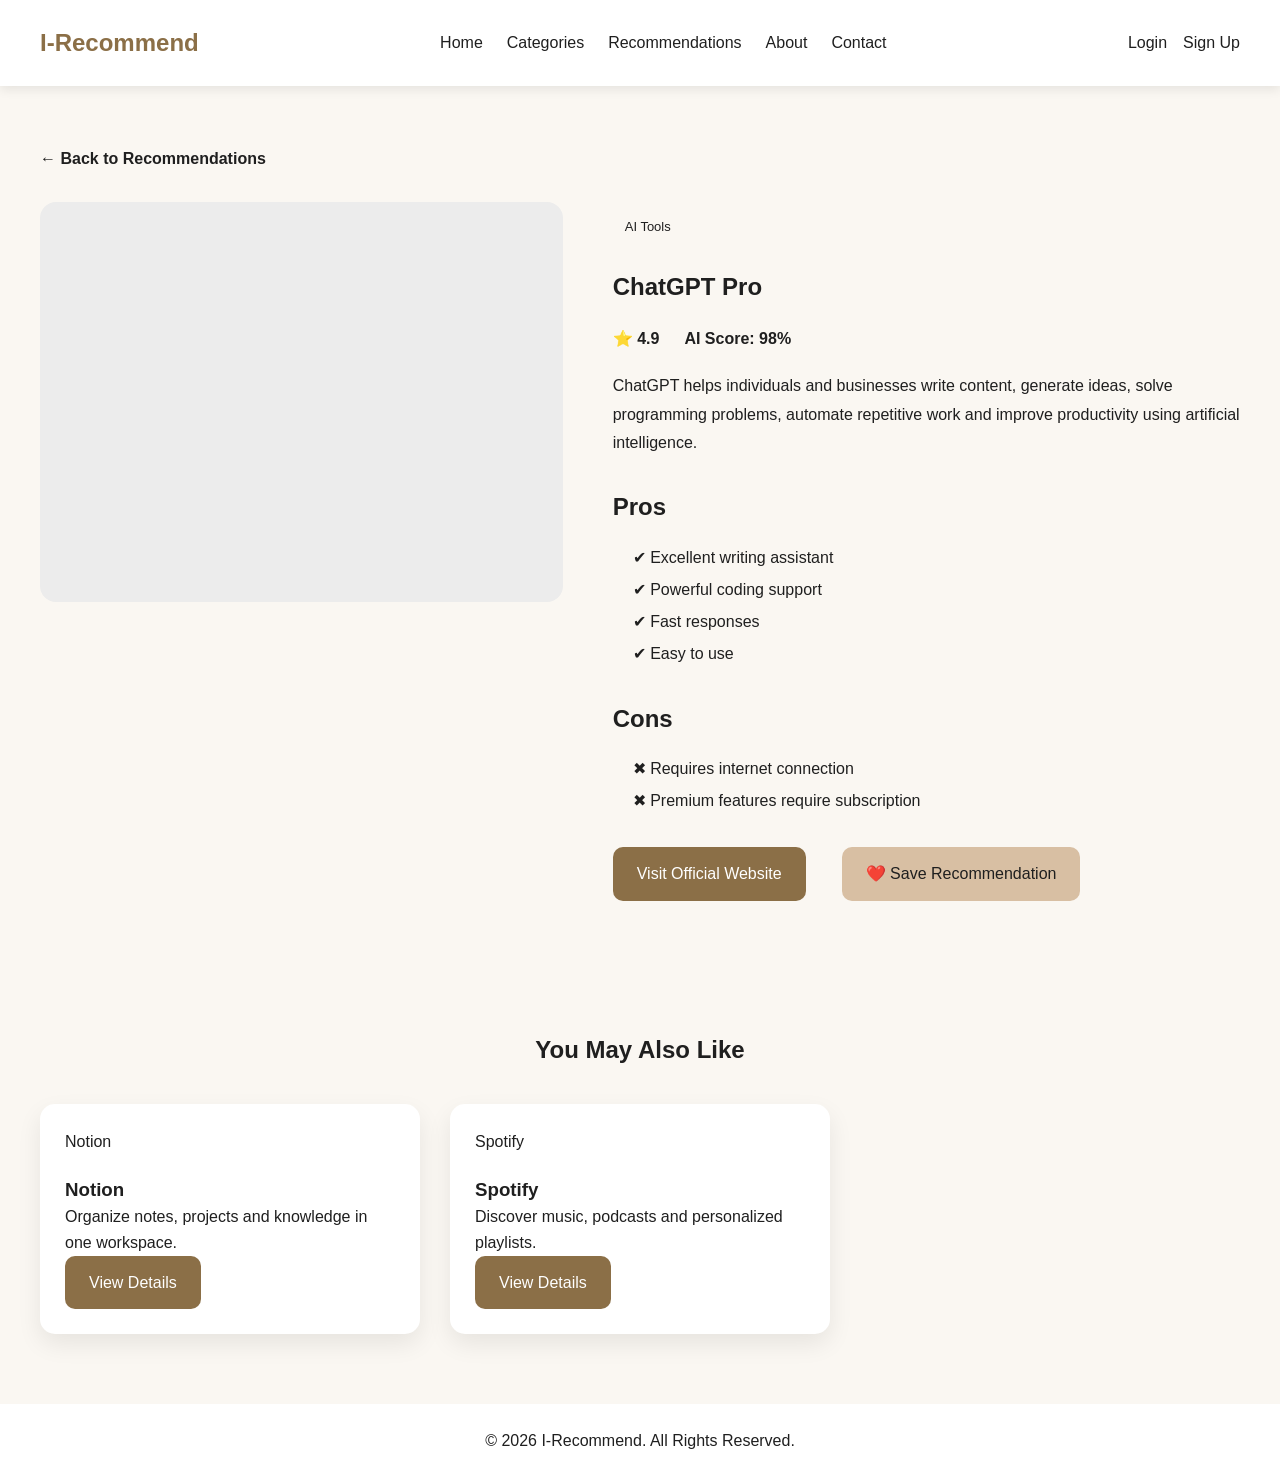
==== recommendation-details.html @ be0c8272 "Create dynamic recommendation details page" ====
<!DOCTYPE html>
<html lang="en">

<head>

<meta charset="UTF-8">

<meta name="viewport" content="width=device-width, initial-scale=1.0">

<title>Recommendation Details | I-Recommend</title>

<link rel="stylesheet" href="css/variables.css">
<link rel="stylesheet" href="css/styles.css">
<link rel="stylesheet" href="css/responsive.css">
<link rel="stylesheet" href="css/animations.css">

</head>

<body>

<header>

<nav class="navbar">

<div class="logo">
I-Recommend
</div>

<ul class="nav-links">

<li><a href="index.html">Home</a></li>
<li><a href="categories.html">Categories</a></li>
<li><a href="recommendation.html">Recommendations</a></li>
<li><a href="about.html">About</a></li>
<li><a href="contact.html">Contact</a></li>

</ul>

<div class="auth-buttons">

<a href="login.html">Login</a>

<a href="signup.html">Sign Up</a>

</div>

</nav>

</header>

<main>

<section class="details-hero">

<a href="recommendation.html" class="back-link">
← Back to Recommendations
</a>

<div class="details-container">

<div class="details-image">

<div class="placeholder-image">

</div>

</div>

<div class="details-content">

<span class="category-tag">

AI Tools

</span>

<h1>

ChatGPT Pro

</h1>

<div class="details-rating">

<span>⭐ 4.9</span>

<span>AI Score: 98%</span>

</div>

<p>

ChatGPT helps individuals and businesses write content, generate ideas, solve programming problems, automate repetitive work and improve productivity using artificial intelligence.

</p>


<h2>

Pros

</h2>

<ul class="pros-list">

<li>✔ Excellent writing assistant</li>

<li>✔ Powerful coding support</li>

<li>✔ Fast responses</li>

<li>✔ Easy to use</li>

</ul>



<h2>

Cons

</h2>

<ul class="cons-list">

<li>✖ Requires internet connection</li>

<li>✖ Premium features require subscription</li>

</ul>



<div class="details-actions">

<a href="#" class="primary-btn">

Visit Official Website

</a>

<a href="#" class="secondary-btn">

❤️ Save Recommendation

</a>

</div>

</div>

</div>

</section>



<section class="related-recommendations">

<h2>

You May Also Like

</h2>

<div class="recommendation-grid">


<div class="recommendation-card">

<div class="placeholder-image">

Notion

</div>

<h3>Notion</h3>

<p>
Organize notes, projects and knowledge in one workspace.
</p>

<a href="#" class="primary-btn">

View Details

</a>

</div>



<div class="recommendation-card">

<div class="placeholder-image">

Spotify

</div>

<h3>Spotify</h3>

<p>
Discover music, podcasts and personalized playlists.
</p>

<a href="#" class="primary-btn">

View Details

</a>

</div>

</div>

</section>

</main>

<footer>

<p>

© 2026 I-Recommend. All Rights Reserved.

</p>

</footer>

<script src="js/app.js"></script>

<script src="js/details.js"></script>

</body>

</html>
---- css/variables.css ----
:root {

/* Brand Colors */

--primary-color: #8B6F47;
--secondary-color: #D8BFA3;
--accent-color: #6A4E42;

--background-color: #FAF7F2;
--surface-color: #FFFFFF;

--text-primary: #1F1F1F;
--text-secondary: #6B6B6B;


/* Buttons */

--button-radius: 10px;


/* Typography */

--font-primary: "Inter", Arial, sans-serif;


/* Spacing System */

--space-xs: 8px;
--space-sm: 16px;
--space-md: 24px;
--space-lg: 40px;
--space-xl: 80px;


/* Shadows */

--shadow-small:
0 4px 10px rgba(0,0,0,0.08);


--shadow-medium:
0 10px 30px rgba(0,0,0,0.12);


}
---- css/styles.css ----
/* Global Reset */

* {
margin: 0;
padding: 0;
box-sizing: border-box;
}



body {

font-family: var(--font-primary);

background: var(--background-color);

color: var(--text-primary);

line-height: 1.6;

}

.container {
width: min(1200px, 90%);
margin: 0 auto;
}



a {

text-decoration: none;

color: inherit;

}



ul {

list-style: none;

}



/* Navigation */


.navbar {

display: flex;

justify-content: space-between;

align-items: center;

padding: var(--space-md) var(--space-lg);

background: var(--surface-color);

box-shadow: var(--shadow-small);

}



.logo {

font-size: 24px;

font-weight: 700;

color: var(--primary-color);

}



.nav-links {

display: flex;

gap: var(--space-md);

}



.nav-links a {

color: var(--text-primary);

}



.auth-buttons {

display: flex;

gap: var(--space-sm);

}




/* Hero */


.hero {

display: flex;

justify-content: space-between;

align-items: center;

padding: var(--space-xl) var(--space-lg);

}



.hero-content {

max-width: 600px;

}



.hero h1 {

font-size: 48px;

line-height: 1.2;

margin-bottom: var(--space-md);

}



.hero p {

color: var(--text-secondary);

font-size: 18px;

margin-bottom: var(--space-lg);

}




/* Buttons */


.primary-btn,
.secondary-btn {

display: inline-block;

padding: 14px 24px;

border-radius: var(--button-radius);

margin-right: var(--space-sm);

}



.primary-btn {

background: var(--primary-color);

color:white;

}



.secondary-btn {

background: var(--secondary-color);

}



/* Categories */


.categories-preview {

padding: var(--space-xl) var(--space-lg);

}



.category-container {

display:grid;

grid-template-columns:repeat(4,1fr);

gap:var(--space-md);

}



.category-card {

background:white;

padding:40px;

border-radius:var(--button-radius);

box-shadow:var(--shadow-small);

text-align:center;

}



/* Footer */


footer {

text-align:center;

padding:var(--space-md);

background:white;

}

.ai-section,
.newsletter {
padding-left: 40px;
padding-right: 40px;
}

.ai-section h2,
.newsletter h2 {
margin-bottom: 10px;
}

.ai-section p,
.newsletter p {
margin-top: 0;
}

/* =========================
RECOMMENDATION PAGE
========================= */


.search-section {

padding: 40px 20px;

display: flex;

justify-content: center;

}



.search-container {

display: flex;

gap: 15px;

width: 100%;

max-width: 800px;

}



.search-container input {

flex: 1;

padding: 15px 20px;

border-radius: 10px;

border: 1px solid #ddd;

font-size: 16px;

}





.filter-section {

padding: 30px 40px;

text-align: center;

}



.filters {

display: flex;

justify-content: center;

gap: 20px;

margin-top: 25px;

flex-wrap: wrap;

}



.filters select {

padding: 12px 20px;

border-radius: 8px;

border: 1px solid #ddd;

font-size: 15px;

}






.recommendations {

padding: 50px 40px;

}



.recommendations h2 {

text-align: center;

margin-bottom: 35px;

}





.recommendation-grid {

display: grid;

grid-template-columns: repeat(3, 1fr);

gap: 30px;

}






.recommendation-card {

padding: 25px;

border-radius: 15px;

background: white;

box-shadow: 0 10px 25px rgba(0,0,0,0.08);

transition: transform 0.3s ease;

}





.recommendation-card:hover {

transform: translateY(-5px);

}





.recommendation-card img {

width: 100%;

height: 180px;

object-fit: cover;

border-radius: 10px;

}



.recommendation-card h3 {

margin-top: 20px;

}



.category-tag {

display: inline-block;

margin: 10px 0;

padding: 5px 12px;

border-radius: 20px;

font-size: 13px;

}



.card-footer {

display: flex;

justify-content: space-between;

margin: 20px 0;

font-size: 14px;

}





@media (max-width: 900px) {


.recommendation-grid {

grid-template-columns: repeat(2, 1fr);

}


}





@media (max-width: 600px) {


.search-container {

flex-direction: column;

}



.recommendation-grid {

grid-template-columns: 1fr;

}



.recommendations {

padding: 30px 20px;

}


}

/* =====================================
RECOMMENDATION DETAILS PAGE
===================================== */

.details-hero{

padding:60px 40px;

}

.back-link{

display:inline-block;

margin-bottom:30px;

text-decoration:none;

font-weight:600;

}

.details-container{

display:grid;

grid-template-columns:1fr 1.2fr;

gap:50px;

align-items:start;

}

.details-image{

width:100%;

}

.details-image .placeholder-image{

height:400px;

border-radius:16px;

display:flex;

justify-content:center;

align-items:center;

font-size:2rem;

font-weight:bold;

background:#ececec;

}

.details-content h1{

margin:15px 0;

}

.details-rating{

display:flex;

gap:25px;

margin:20px 0;

font-weight:600;

}

.details-content p{

line-height:1.8;

margin-bottom:30px;

}

.pros-list,
.cons-list{

margin:15px 0 30px 20px;

line-height:2;

}

.details-actions{

display:flex;

gap:20px;

flex-wrap:wrap;

margin-top:30px;

}

.related-recommendations{

padding:70px 40px;

}

.related-recommendations h2{

text-align:center;

margin-bottom:35px;

}

@media (max-width:900px){

.details-container{

grid-template-columns:1fr;

}

.details-image .placeholder-image{

height:280px;

}

}
---- css/responsive.css ----
/* =========================
TABLET RESPONSIVENESS
========================= */


@media (max-width: 1024px) {


.navbar {

padding: 20px 30px;

}



.hero {

padding: 70px 30px;

gap: 30px;

}



.hero h1 {

font-size: 45px;

}



.hero-image {

width: 300px;

height: 300px;

}



.category-container {

grid-template-columns: repeat(2, 1fr);

}


}





/* =========================
MOBILE RESPONSIVENESS
========================= */


@media (max-width: 768px) {



.navbar {

flex-direction: column;

gap: 20px;

padding: 20px;

}



.nav-links {

flex-direction: column;

text-align: center;

gap: 15px;

}



.auth-buttons {

justify-content: center;

}



.hero {

flex-direction: column;

text-align: center;

padding: 50px 20px;

}



.hero h1 {

font-size: 36px;

}



.hero p {

font-size: 16px;

}



.hero-actions {

flex-direction: column;

align-items: center;

}



.hero-image {

width: 250px;

height: 250px;

}



.category-container {

grid-template-columns: 1fr;

}



.categories-preview {

padding: 50px 20px;

}



.ai-section {

padding: 50px 20px;

}



.newsletter {

padding: 50px 20px;

}


}
---- css/animations.css ----
/* =========================
FADE ANIMATION
========================= */


@keyframes fadeIn {

from {

opacity: 0;

transform: translateY(20px);

}


to {

opacity: 1;

transform: translateY(0);

}

}





/* =========================
FLOAT ANIMATION
========================= */


@keyframes float {


0% {

transform: translateY(0);

}



50% {

transform: translateY(-15px);

}



100% {

transform: translateY(0);

}


}





/* =========================
APPLY ANIMATIONS
========================= */


.hero-content {

animation: fadeIn 1s ease forwards;

}



.ai-card {

animation: float 4s ease-in-out infinite;

}



.category-card {

animation: fadeIn 0.8s ease forwards;

}





/* =========================
HOVER EFFECTS
========================= */


.category-card:hover {

transition: transform 0.3s ease;

}



.primary-btn:hover,
.secondary-btn:hover {

transition: all 0.3s ease;

}
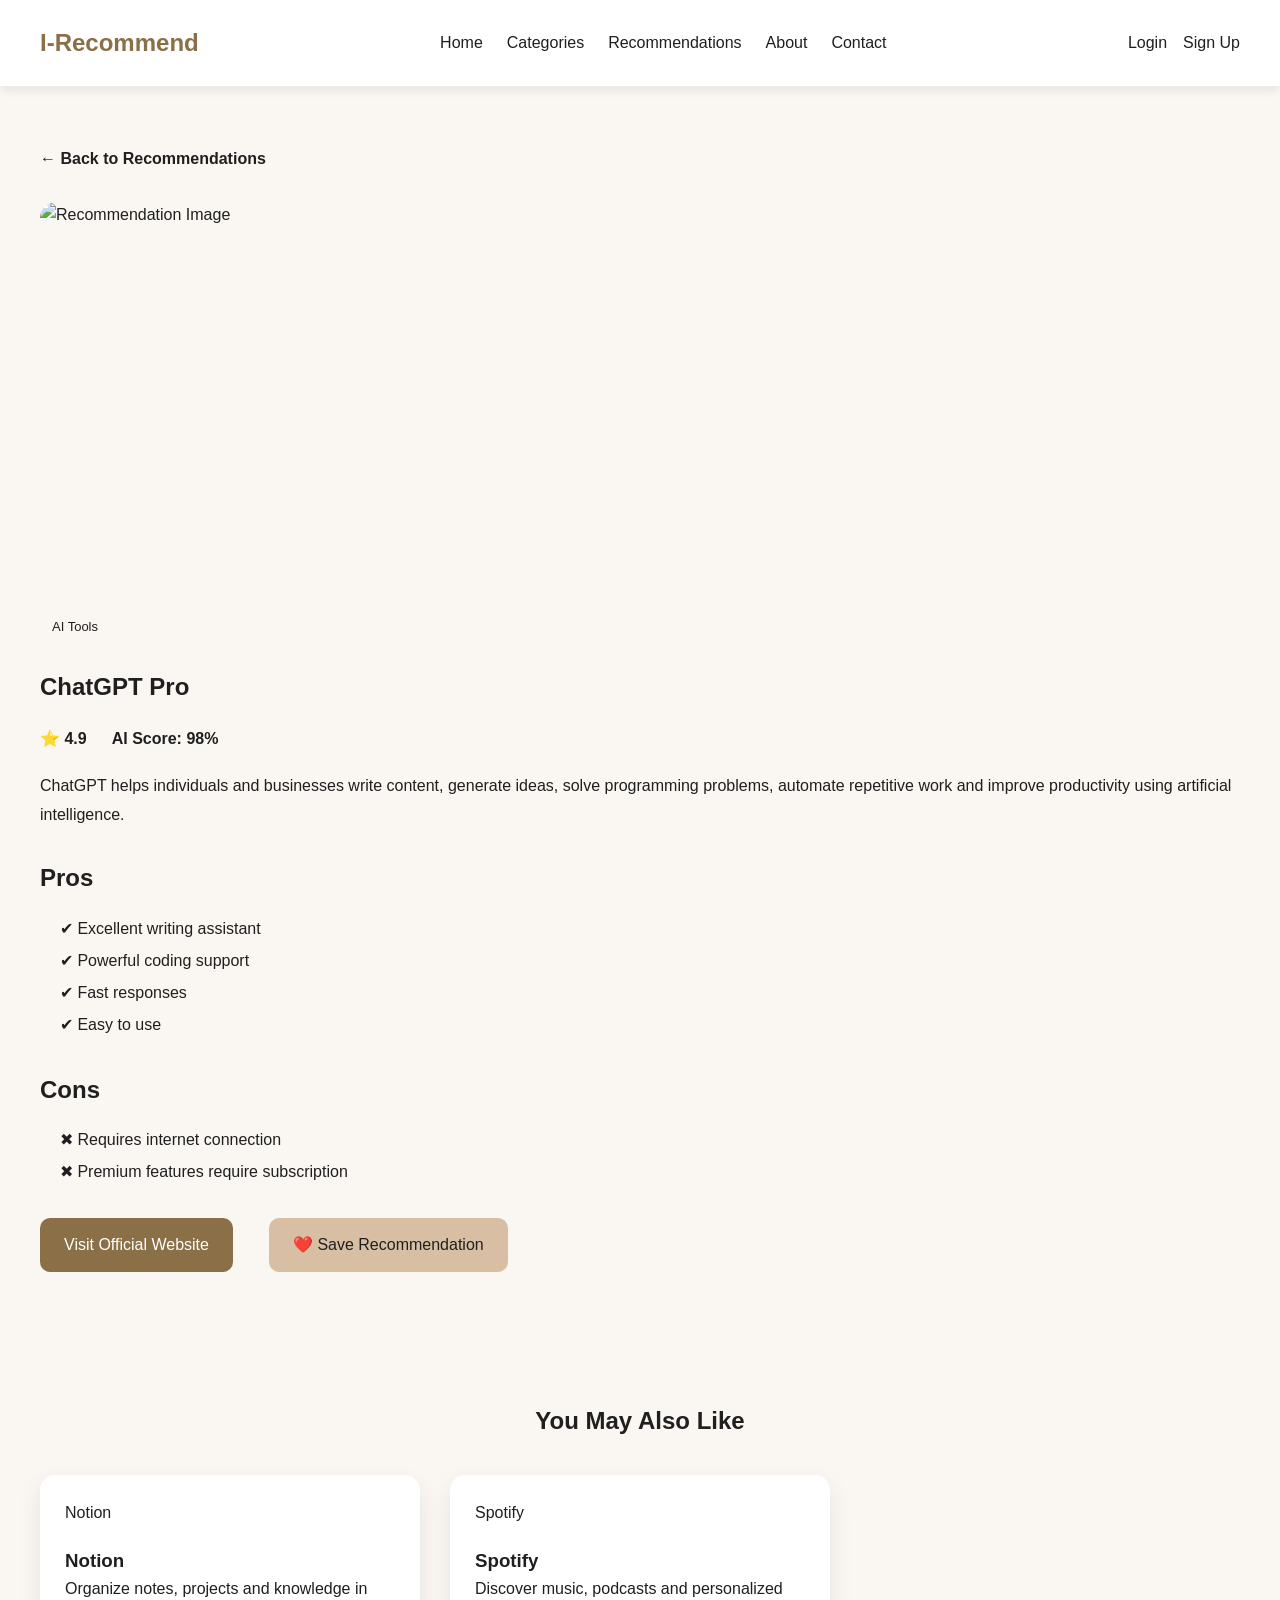
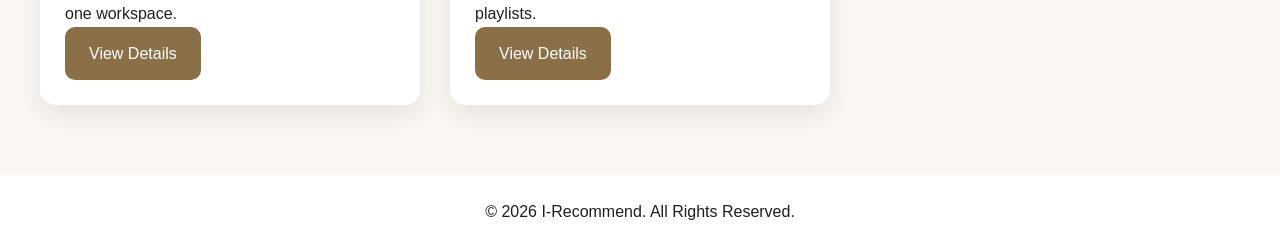
==== commit d7a9d0f8: "Add dynamic recommendationdetails and image loading" ====
--- a/recommendation-details.html
+++ b/recommendation-details.html
@@ -60,92 +60,159 @@
 
 <div class="details-image">
 
+    <img
+       id="recommendationImage"
+       src=""
+       alt="Recommendation Image"
+       >
+
+</div>
+
+</div>
+
+<div class="details-content">
+
+<span class="category-tag">
+
+AI Tools
+
+</span>
+
+<h1>
+
+ChatGPT Pro
+
+</h1>
+
+<div class="details-rating">
+
+<span>⭐ 4.9</span>
+
+<span>AI Score: 98%</span>
+
+</div>
+
+<p>
+
+ChatGPT helps individuals and businesses write content, generate ideas, solve programming problems, automate repetitive work and improve productivity using artificial intelligence.
+
+</p>
+
+
+<h2>
+
+Pros
+
+</h2>
+
+<ul class="pros-list">
+
+<li>✔ Excellent writing assistant</li>
+
+<li>✔ Powerful coding support</li>
+
+<li>✔ Fast responses</li>
+
+<li>✔ Easy to use</li>
+
+</ul>
+
+
+
+<h2>
+
+Cons
+
+</h2>
+
+<ul class="cons-list">
+
+<li>✖ Requires internet connection</li>
+
+<li>✖ Premium features require subscription</li>
+
+</ul>
+
+
+
+<div class="details-actions">
+
+<a href="#" class="primary-btn">
+
+Visit Official Website
+
+</a>
+
+<a href="#" class="secondary-btn">
+
+❤️ Save Recommendation
+
+</a>
+
+</div>
+
+</div>
+
+</div>
+
+</section>
+
+
+
+<section class="related-recommendations">
+
+<h2>
+
+You May Also Like
+
+</h2>
+
+<div class="recommendation-grid">
+
+
+<div class="recommendation-card">
+
 <div class="placeholder-image">
 
-</div>
-
-</div>
-
-<div class="details-content">
-
-<span class="category-tag">
-
-AI Tools
-
-</span>
-
-<h1>
-
-ChatGPT Pro
-
-</h1>
-
-<div class="details-rating">
-
-<span>⭐ 4.9</span>
-
-<span>AI Score: 98%</span>
-
-</div>
-
-<p>
-
-ChatGPT helps individuals and businesses write content, generate ideas, solve programming problems, automate repetitive work and improve productivity using artificial intelligence.
-
-</p>
-
-
-<h2>
-
-Pros
-
-</h2>
-
-<ul class="pros-list">
-
-<li>✔ Excellent writing assistant</li>
-
-<li>✔ Powerful coding support</li>
-
-<li>✔ Fast responses</li>
-
-<li>✔ Easy to use</li>
-
-</ul>
-
-
-
-<h2>
-
-Cons
-
-</h2>
-
-<ul class="cons-list">
-
-<li>✖ Requires internet connection</li>
-
-<li>✖ Premium features require subscription</li>
-
-</ul>
-
-
-
-<div class="details-actions">
+Notion
+
+</div>
+
+<h3>Notion</h3>
+
+<p>
+Organize notes, projects and knowledge in one workspace.
+</p>
 
 <a href="#" class="primary-btn">
 
-Visit Official Website
-
-</a>
-
-<a href="#" class="secondary-btn">
-
-❤️ Save Recommendation
-
-</a>
-
-</div>
+View Details
+
+</a>
+
+</div>
+
+
+
+<div class="recommendation-card">
+
+<div class="placeholder-image">
+
+Spotify
+
+</div>
+
+<h3>Spotify</h3>
+
+<p>
+Discover music, podcasts and personalized playlists.
+</p>
+
+<a href="#" class="primary-btn">
+
+View Details
+
+</a>
 
 </div>
 
@@ -153,69 +220,6 @@
 
 </section>
 
-
-
-<section class="related-recommendations">
-
-<h2>
-
-You May Also Like
-
-</h2>
-
-<div class="recommendation-grid">
-
-
-<div class="recommendation-card">
-
-<div class="placeholder-image">
-
-Notion
-
-</div>
-
-<h3>Notion</h3>
-
-<p>
-Organize notes, projects and knowledge in one workspace.
-</p>
-
-<a href="#" class="primary-btn">
-
-View Details
-
-</a>
-
-</div>
-
-
-
-<div class="recommendation-card">
-
-<div class="placeholder-image">
-
-Spotify
-
-</div>
-
-<h3>Spotify</h3>
-
-<p>
-Discover music, podcasts and personalized playlists.
-</p>
-
-<a href="#" class="primary-btn">
-
-View Details
-
-</a>
-
-</div>
-
-</div>
-
-</section>
-
 </main>
 
 <footer>
--- a/css/styles.css
+++ b/css/styles.css
@@ -650,3 +650,17 @@
 }
 
 }
+
+.details-image img{
+
+width:100%;
+
+height:400px;
+
+object-fit:cover;
+
+border-radius:16px;
+
+display:block;
+
+}
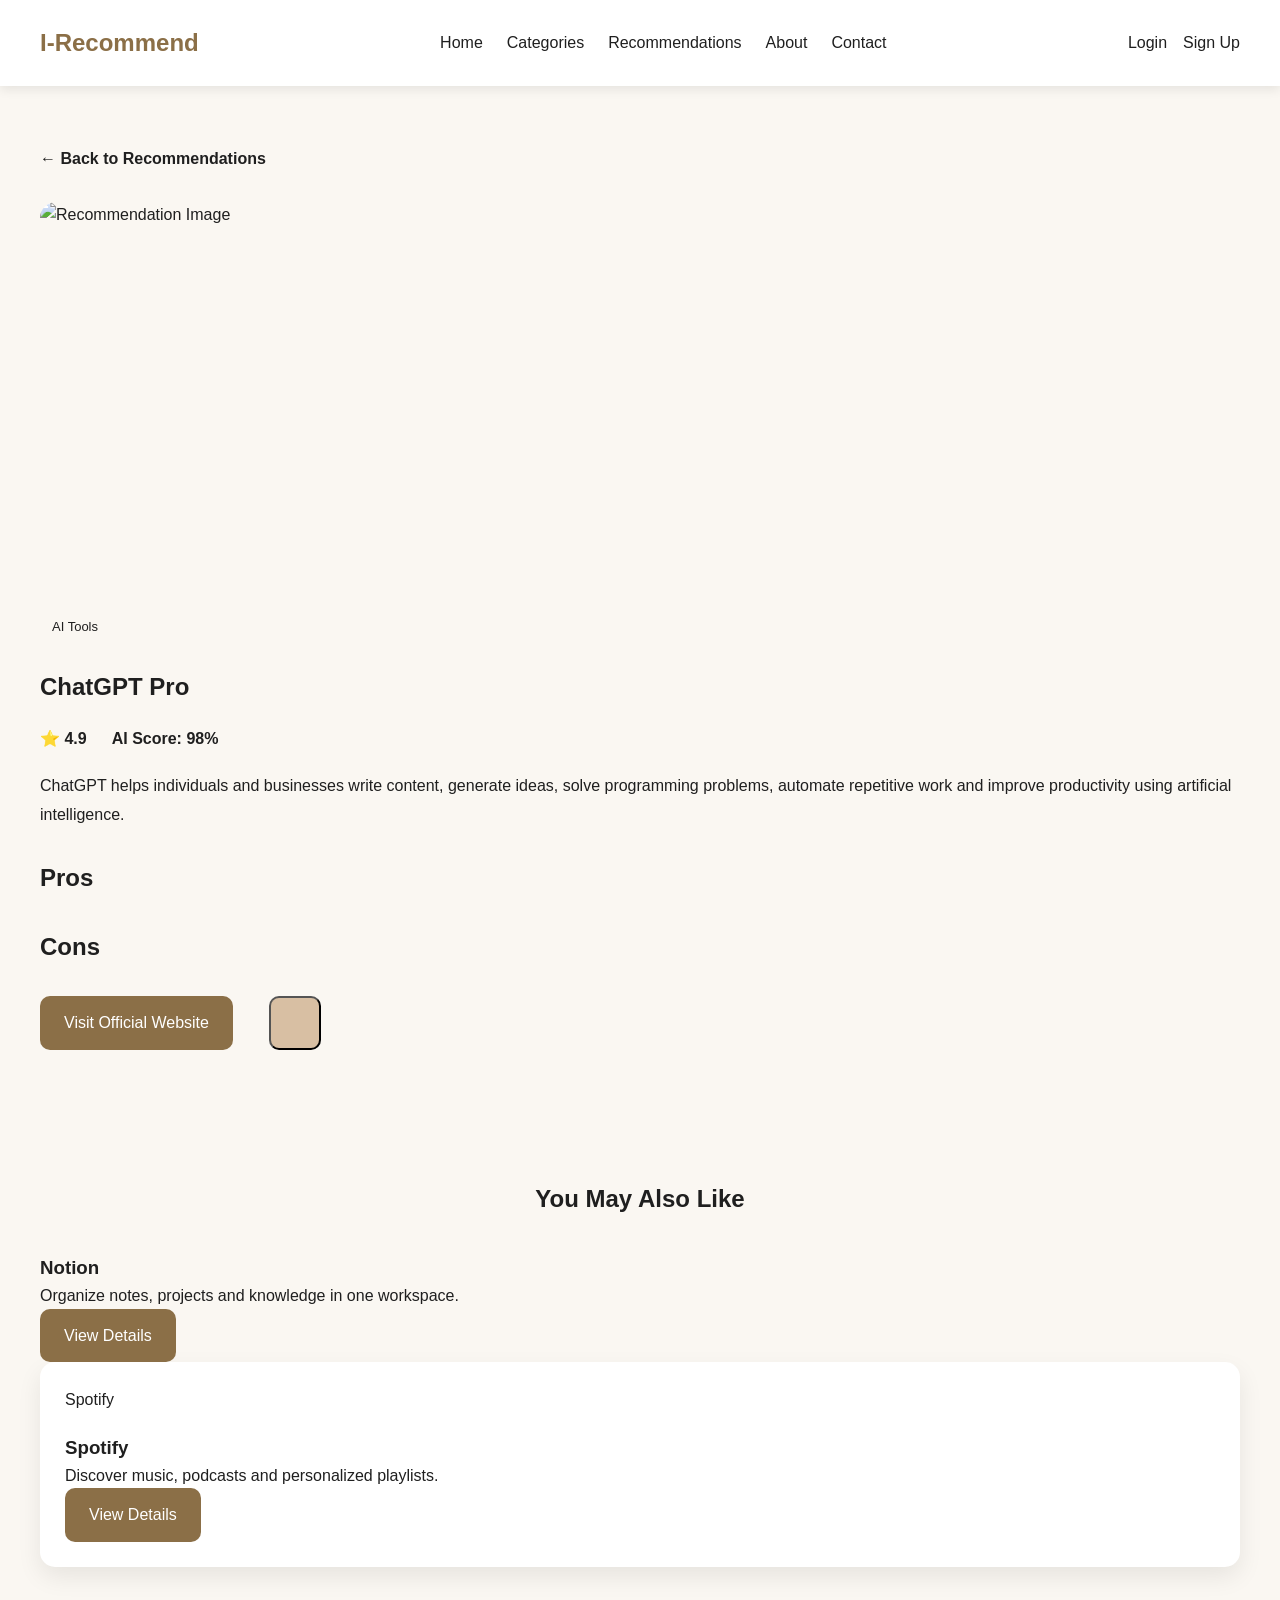
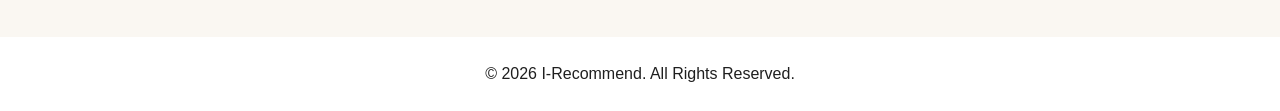
==== commit e815c15c: "Add favorites page with local storage suppport" ====
--- a/recommendation-details.html
+++ b/recommendation-details.html
@@ -105,17 +105,7 @@
 
 </h2>
 
-<ul class="pros-list">
-
-<li>✔ Excellent writing assistant</li>
-
-<li>✔ Powerful coding support</li>
-
-<li>✔ Fast responses</li>
-
-<li>✔ Easy to use</li>
-
-</ul>
+<ul class="pros-list"></ul>
 
 
 
@@ -125,13 +115,7 @@
 
 </h2>
 
-<ul class="cons-list">
-
-<li>✖ Requires internet connection</li>
-
-<li>✖ Premium features require subscription</li>
-
-</ul>
+<ul class="cons-list"></ul>
 
 
 
@@ -143,11 +127,11 @@
 
 </a>
 
-<a href="#" class="secondary-btn">
+<button class="secondary-btn" id="saveRecommendationBtn"
 
 ❤️ Save Recommendation
 
-</a>
+</button>
 
 </div>
 
@@ -167,21 +151,36 @@
 
 </h2>
 
-<div class="recommendation-grid">
+<div class="recommendation-grid"></div>
+
+<h3>Notion</h3>
+
+<p>
+Organize notes, projects and knowledge in one workspace.
+</p>
+
+<a href="#" class="primary-btn">
+
+View Details
+
+</a>
+
+</div>
+
 
 
 <div class="recommendation-card">
 
 <div class="placeholder-image">
 
-Notion
-
-</div>
-
-<h3>Notion</h3>
-
-<p>
-Organize notes, projects and knowledge in one workspace.
+Spotify
+
+</div>
+
+<h3>Spotify</h3>
+
+<p>
+Discover music, podcasts and personalized playlists.
 </p>
 
 <a href="#" class="primary-btn">
@@ -192,30 +191,6 @@
 
 </div>
 
-
-
-<div class="recommendation-card">
-
-<div class="placeholder-image">
-
-Spotify
-
-</div>
-
-<h3>Spotify</h3>
-
-<p>
-Discover music, podcasts and personalized playlists.
-</p>
-
-<a href="#" class="primary-btn">
-
-View Details
-
-</a>
-
-</div>
-
 </div>
 
 </section>
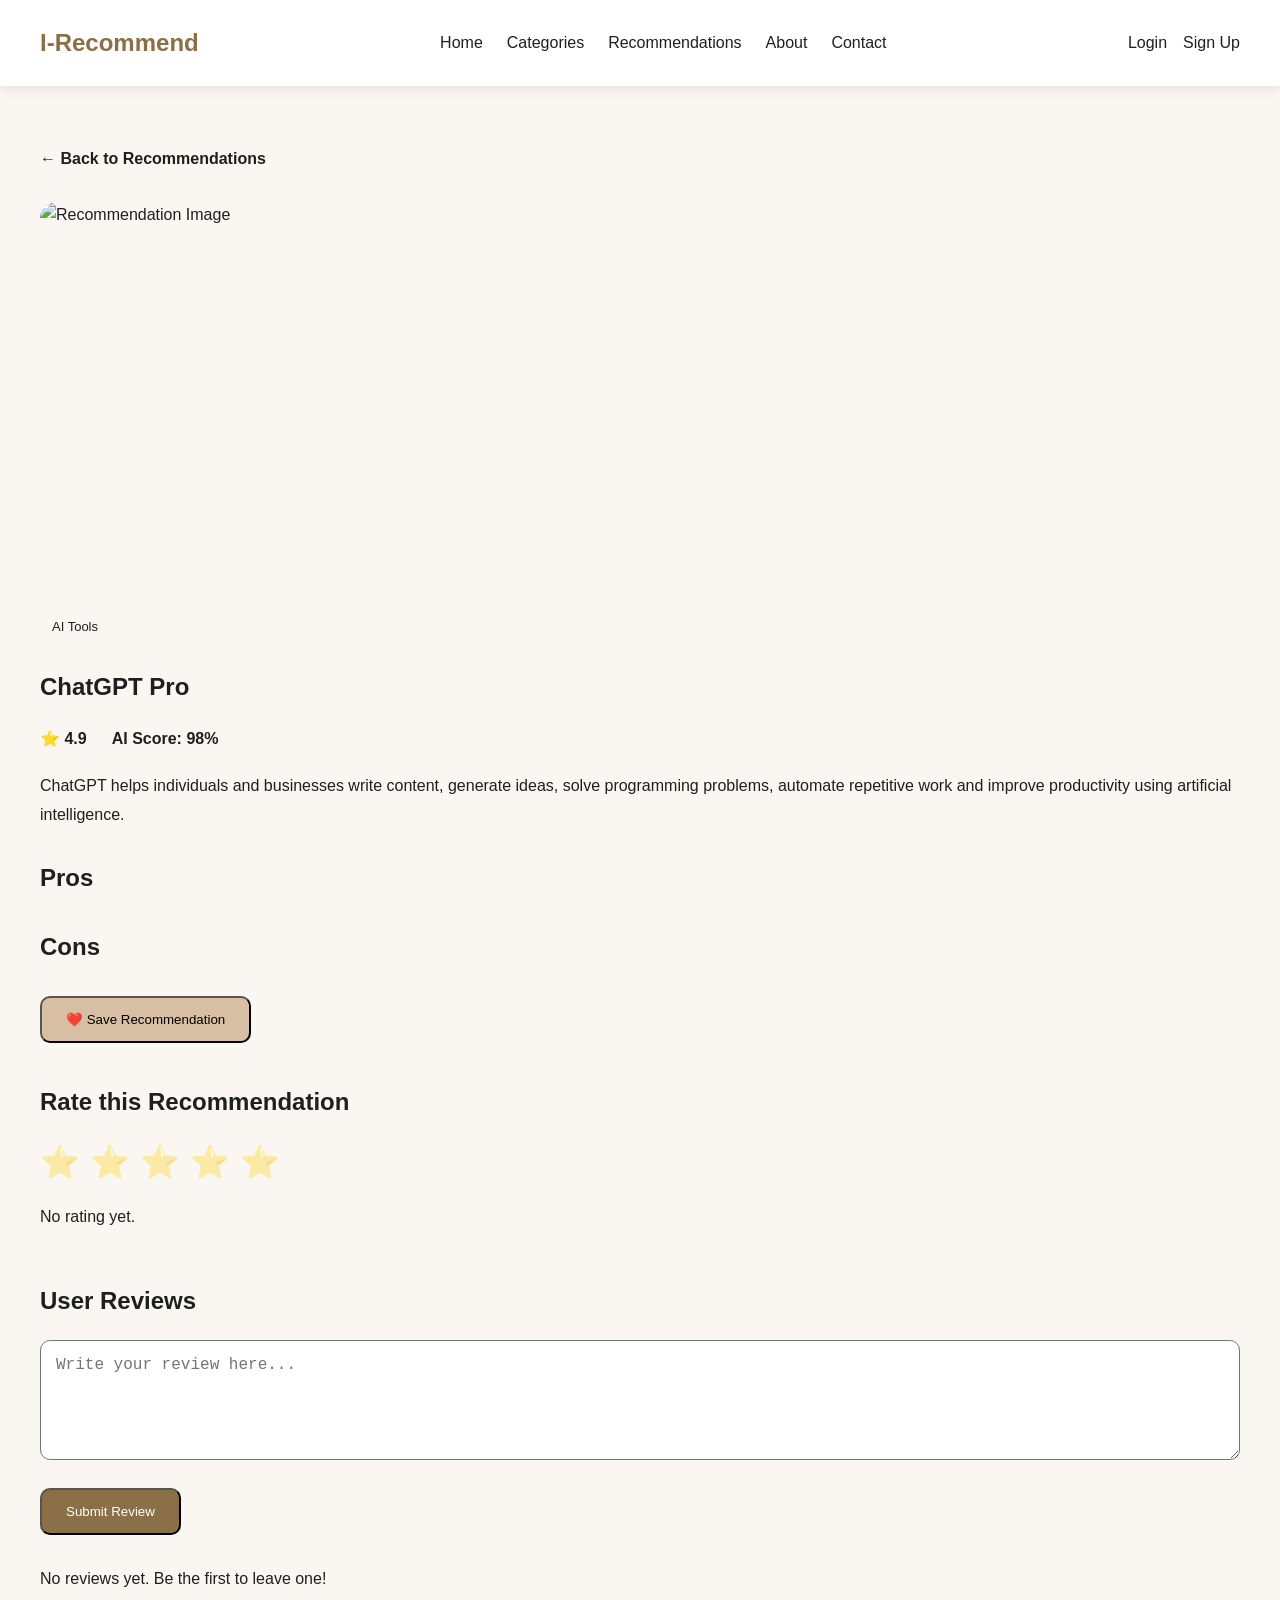
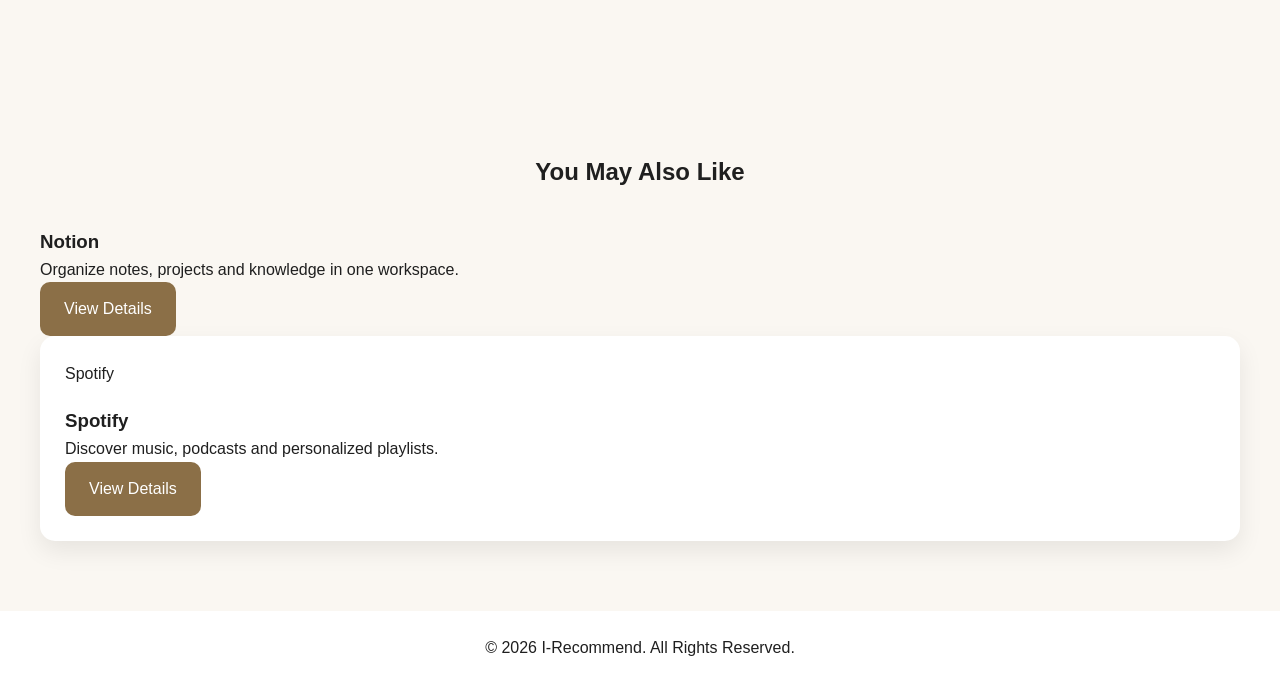
==== commit 2024e065: "Added user review function and improved the ratings functions" ====
--- a/recommendation-details.html
+++ b/recommendation-details.html
@@ -119,44 +119,123 @@
 
 
 
-<div class="details-actions">
+<div <div class="details-actions">
+
+<button class="secondary-btn" id="saveRecommendationBtn">
+
+❤️ Save Recommendation
+
+</button>
+
+</div>
+
+<section class="user-rating">
+
+<h2>
+
+Rate this Recommendation
+
+</h2>
+
+<div id="ratingStars">
+
+<span data-rating="1">⭐</span>
+
+<span data-rating="2">⭐</span>
+
+<span data-rating="3">⭐</span>
+
+<span data-rating="4">⭐</span>
+
+<span data-rating="5">⭐</span>
+
+</div>
+
+<p id="ratingMessage">
+
+No rating yet.
+
+</p>
+
+</section>
+
+<section class="user-reviews">
+
+<h2>
+
+User Reviews
+
+</h2>
+
+<textarea
+id="reviewInput"
+placeholder="Write your review here..."
+></textarea>
+
+<button
+class="primary-btn"
+id="submitReviewBtn">
+
+Submit Review
+
+</button>
+
+<div id="reviewsContainer">
+
+</div>
+
+</section>
+
+
+
+</div>
+
+</div>
+
+</div>
+
+</section>
+
+
+
+<section class="related-recommendations">
+
+<h2>
+
+You May Also Like
+
+</h2>
+
+<div class="recommendation-grid"></div>
+
+<h3>Notion</h3>
+
+<p>
+Organize notes, projects and knowledge in one workspace.
+</p>
 
 <a href="#" class="primary-btn">
 
-Visit Official Website
+View Details
 
 </a>
 
-<button class="secondary-btn" id="saveRecommendationBtn"
-
-❤️ Save Recommendation
-
-</button>
-
-</div>
-
-</div>
-
-</div>
-
-</section>
-
-
-
-<section class="related-recommendations">
-
-<h2>
-
-You May Also Like
-
-</h2>
-
-<div class="recommendation-grid"></div>
-
-<h3>Notion</h3>
-
-<p>
-Organize notes, projects and knowledge in one workspace.
+</div>
+
+
+
+<div class="recommendation-card">
+
+<div class="placeholder-image">
+
+Spotify
+
+</div>
+
+<h3>Spotify</h3>
+
+<p>
+Discover music, podcasts and personalized playlists.
 </p>
 
 <a href="#" class="primary-btn">
@@ -167,30 +246,6 @@
 
 </div>
 
-
-
-<div class="recommendation-card">
-
-<div class="placeholder-image">
-
-Spotify
-
-</div>
-
-<h3>Spotify</h3>
-
-<p>
-Discover music, podcasts and personalized playlists.
-</p>
-
-<a href="#" class="primary-btn">
-
-View Details
-
-</a>
-
-</div>
-
 </div>
 
 </section>
@@ -208,8 +263,9 @@
 </footer>
 
 <script src="js/app.js"></script>
-
 <script src="js/details.js"></script>
+<script src="js/ratings.js"></script>
+<script src="js/reviews.js"></script>
 
 </body>
 
--- a/css/styles.css
+++ b/css/styles.css
@@ -664,3 +664,66 @@
 display:block;
 
 }
+
+.user-rating {
+margin-top: 40px;
+}
+
+#ratingStars {
+display: flex;
+gap: 10px;
+font-size: 2rem;
+cursor: pointer;
+margin: 15px 0;
+}
+
+#ratingStars span {
+opacity: 0.4;
+transition: opacity 0.2s ease;
+}
+
+#ratingStars span.active {
+opacity: 1;
+}
+
+.user-reviews{
+margin-top:50px;
+}
+
+#reviewInput{
+
+width:100%;
+
+min-height:120px;
+
+padding:15px;
+
+border-radius:10px;
+
+margin:20px 0;
+
+font-size:1rem;
+
+resize:vertical;
+
+}
+
+#reviewsContainer{
+
+margin-top:30px;
+
+}
+
+.review-card{
+
+padding:20px;
+
+border:1px solid #ddd;
+
+border-radius:10px;
+
+margin-bottom:15px;
+
+background:#fff;
+
+}
